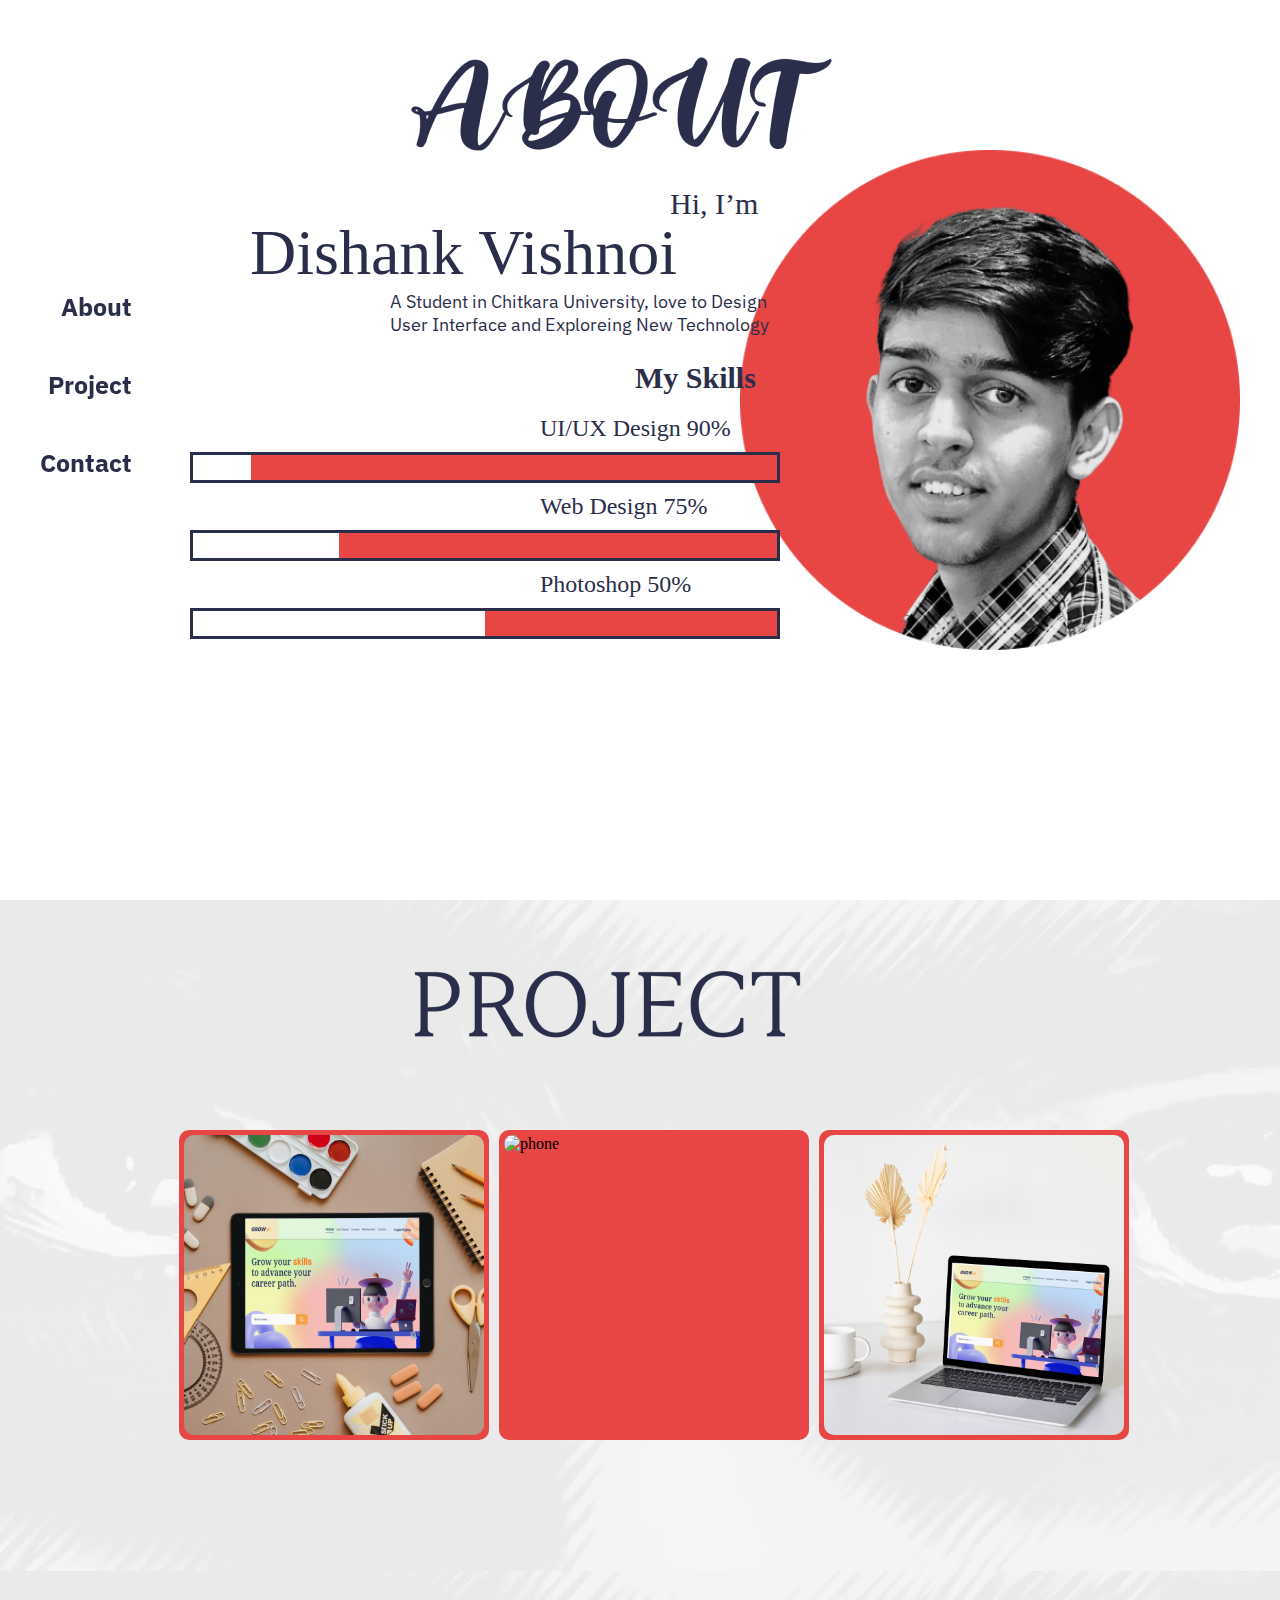
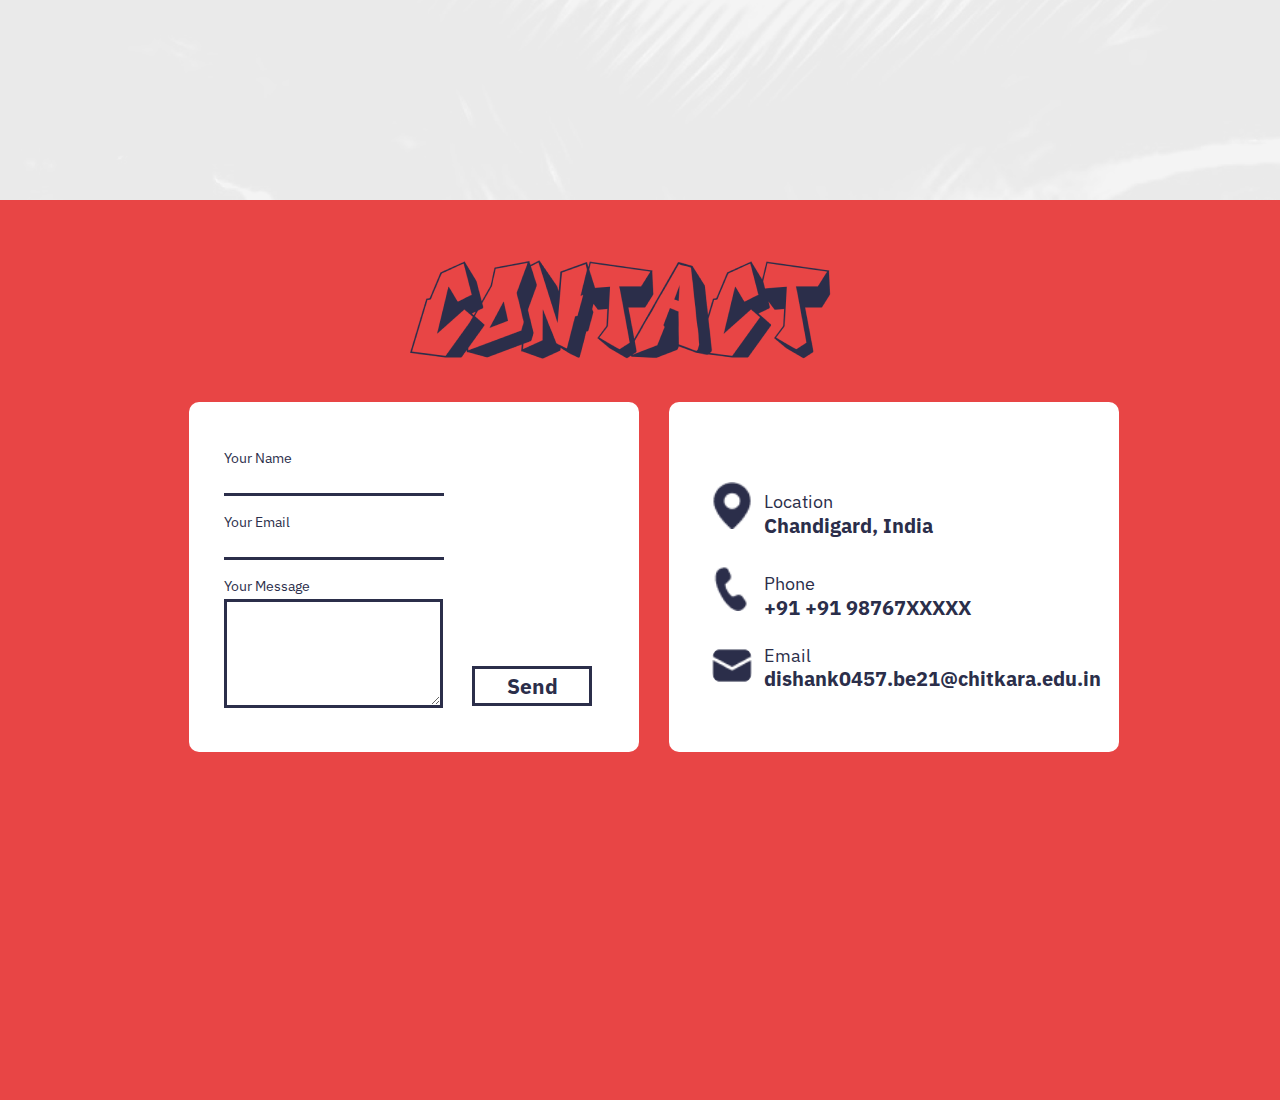
==== dis-portfolio.html @ 0542412b "Add files via upload" ====
<!DOCTYPE html>
<html lang="en">
<head>
    <meta charset="UTF-8">
    <meta http-equiv="X-UA-Compatible" content="IE=edge">
    <meta name="viewport" content="width=<device-width>, initial-scale=1.0">
    <title>Dishank Portfolio</title>
    <link rel="stylesheet" href="dis-portfolio.css">
    <link href="//db.onlinewebfonts.com/c/4267d8aa8711bb8c72cbefb26066c9e0?family=Bookman+Old+Style" rel="stylesheet" type="text/css"/>
    <link rel="preconnect" href="https://fonts.googleapis.com">
<link rel="preconnect" href="https://fonts.gstatic.com" crossorigin>
<link href="https://fonts.googleapis.com/css2?family=IBM+Plex+Sans:wght@400;700&display=swap" rel="stylesheet">
</head>
<body>
    <section id="About" class="page">
        <img src="/about 1.png" alt="about">
        <div class="nav">
            
        <div class="lines"><a href="#About"><h1>About</h1></a></div>
        <div class="lines"> <a href="#Project"><h1>Project</h1></a></div>
        <div class="lines"><a href="#Contact"><h1>Contact</h1></a></div>
        
    </div>
        <div class="content">
            <div class="photo">
                <img src="/Group 2.png" alt=""> 
            </div>
            <div class="heading">
                <h2>Hi, I’m</h2>
                <h1>Dishank Vishnoi</h1>
                <h3>A Student in Chitkara University, love to Design User Interface and Exploreing New Technology</h3>
                <div class="skill">
                    <h4>My Skills</h4>
                    <h5>UI/UX Design 90%</h5>
                    <div class="level">
                        <div class="orange">
                    </div> 
                    </div>
                    <h5>Web Design 75%</h5>
                     <div class="level">
                        <div class="orange2">
                    </div>
                    </div>
                    <h5>Photoshop 50%</h5>
                    <div class="level">
                        <div class="orange3">
                       </div>

                </div>

            
            </div>
            

    </section>
    <section  id="Project" class="page">
        <img src="/project 1.png" alt="Project">
        <div class="boxes">
            <div class="box"><img src="/mock-tab.jpg" alt="tab"></div>
            <div class="box2"><img src="/mock-phone.jpg" alt="phone"></div>
            <div class="box3"><img src="/mockup-1.jpg" alt=""></div>
        </div>

    </section>
    <section id="Contact" class="page">
        <img src="/Contact 1.png" alt="Contact">
        <div class="boxes">
            <div class="card1">
                <h3>Your Name</h3>
                <input type="text">
                <h3>Your Email</h3>
                <input type="text">
                <h3>Your Message</h3>
                <textarea name="" id="" cols="15" rows="5"></textarea>
                <button>Send</button>
            </div>
            <div class="card2">
                <img src="ci_location.png" alt="">
                <h3>Location</h3>
                <h2>Chandigard, India</h2>
                <img src="fluent_call-24-filled.png" alt="">
                <h3>Phone</h3>
                <h2>+91 +91 98767XXXXX</h2>
                <img src="fluent_mail-16-filled.png" alt="">
                <h3>Email</h3>
                <h2>dishank0457.be21@chitkara.edu.in</h2>
            </div>

        </div>

    </section>
   
</body>
</html>
---- dis-portfolio.css ----
@import url('https://fonts.googleapis.com/css2?family=IBM+Plex+Sans:wght@400;700&display=swap%27');
@import url('//db.onlinewebfonts.com/c/4267d8aa8711bb8c72cbefb26066c9e0?family=Bookman+Old+Style');
*{
    margin: 0;
    padding: 0;
    box-sizing: border-box;

}
html{
    scroll-behavior: smooth;
}
.nav{
    
    position: fixed;
    top: 290px;
    left: 40px;
    /* right: 100px; */
   text-decoration: none;
    /* background-color: rgb(0, 255, 255); */
    display: flex;
    flex-direction: column;
    
}

.nav .lines a{
    text-decoration: none;
}
.nav .lines h1:hover{
    border-bottom: 3px solid #2B2E4A;
    transition: 0.1s;
    
    transform: scale(1.3);
    
}
.nav .lines h1{
    font-family: IBM Plex Sans;
font-style: normal;
font-weight: bold;
text-align: right;
align-items: right;
right: 0px;
font-size: 25px;
margin-bottom: 45px;
transition: 0.1s;
/* width: 75px; */
/* height: 35px;  */
/* background-color: blue; */
border-bottom: 0px solid #2B2E4A;

color: #2B2E4A;
}

.page{
    height: 100vh;
   
}
.page img{
    margin-top: 50px;
    align-items: center;
    justify-content: center;
    margin-left: 32%;
    
}
.photo img{
    position: absolute;
    top: 100px;
    right: 40px;
    /* margin-right: 0px; */
    width: 500px;
}
.heading{
    width: 590px;
    height: 450px;
    background-color: rgba(128, 0, 128, 0);
    left: 190px;
    top: 10px;
    position: relative;
}
.heading h2{
    position: relative;
    left: 480px;
    font-family: Bookman Old Style;
font-style: normal;
font-weight: 300;
font-size: 30px;
color: #2B2E4A;
}
.heading h1{
    position: relative;
    top: -5px;
    left: 60px;
    font-family: Bookman Old Style;
font-style: normal;
font-weight: 300;
font-size: 64px;
color: #2B2E4A;
}
.heading h3{
    position: relative;
    top: -5px;
    left: 200px;
    width: 400px;
    font-family: IBM Plex Sans;
font-style: normal;
font-weight: normal;
font-size: 18px;
color: #2B2E4A;
}
.skill{
    position: relative;
    top: 20px;
    left: 0px;
    width: 590px;
    height: 296px;
    
    /* background-color: rgb(0, 0, 255); */
}
.skill h4{
    position: relative;
    left: 445px;
    font-family: Bookman Old Style;
font-style: normal;
font-weight: 600;
font-size: 30px;
color: #2B2E4A;
}
.skill h5{
    position: relative;
    top: 10px;
    left: 350px;
    margin-top: 10px;
    margin-bottom: 10px;
    font-family: Bookman Old Style;
font-style: normal;
font-weight: 300;
font-size: 24px;
color: #2B2E4A;

}
.skill .level {
    position: relative;
    top: 10px;
   
    border: 3px solid #2B2E4A;
box-sizing: border-box;



width: 100%;

}
.skill .level .orange{
   
   position: relative;
   left: 58px;
    height: 25px;
    

background: #E84545;
max-width: 90%;

}
.orange2 {
    position: relative;
    left: 146px;
    height: 25px;
    

    background: #E84545;
    max-width: 75%;

}
.orange3 {
    position: relative;
    left: 292px;
   
    height: 25px; 
    

    background: #E84545;
    max-width: 50%;

}
#Project{
    background: url(/bg-project.png);
    /* background: #ffffff4d;
mix-blend-mode: normal; */
}
.boxes {
    position: relative;
    left: 179px;
    width: 950px;
    height: 400px;
    /* background: rgb(0, 128, 11); */
    display: grid;
    flex-direction: row;
    align-items: center;
    justify-content: center;
    gap: 20px;
}
.boxes  img{
    cursor: pointer;
    width: 300PX;
    position: relative;
    top: -45px;
    left: -101px;
    border-radius: 10px;

}
.boxes .box{
  
    position: absolute;
    padding-left: 10px;
    height: 310px;
    width: 310px;
    top: 10px;
    left: 0px;
    border-radius: 10px;
    
    background-color: #E84545;
}
.boxes .box2{
  
    position: absolute;
    padding-left: 10px;
    height: 310px;
    width: 310px;
    top: 10px;
    left: 320px;
    border-radius: 10px;
    
    background-color: #E84545;
}
.boxes .box3{
  
    position: absolute;
    padding-left: 10px;
    height: 310px;
    width: 310px;
    top: 10px;
    left: 640px;
    border-radius: 10px;
    
    background-color: #E84545;
}
#Contact {
    background: #E84545;
}
.card1{
    position: absolute;
    left: 10px;
    background: white;
    width: 450px;
    height: 350px;
    border-radius: 10px;
}
.card2{
    position: absolute;
  top: 25px;
  right: 10px;
    background: white;
    width: 450px;
    height: 350px;
    border-radius: 10px;
}
.card1 h3{
    position: relative;
    top: 30px;
    left: 35px;
    font-family: IBM Plex Sans;
font-style: normal;
font-weight: normal;
font-size: 14px;
line-height: 99.5%;
padding-top: 20px;
/* identical to box height, or 14px */


color: #2B2E4A;
}
.card1 input{
    position: relative;
    top: 30px;
    left: 35px;
    border: 0;
    width: 220px;
    border-bottom: 3px solid #2B2E4A;
    font-family: Bookman Old Style;
font-style: normal;
font-weight: 300;
font-size: 24px;
line-height: 80%;
/* identical to box height, or 21px */


color: #2B2E4A;
}
.card1 textarea{
    position: relative;
    top: 35px;
    left: 35px;
    
    border: 3px solid #2B2E4A;
    font-family: Bookman Old Style;
font-style: normal;
font-weight: 300;
font-size: 24px;
line-height: 86.5%;
}
.card1 button:hover{
    transition: 0.3s;
    background-color: #E84545;
    /* border: 3px solid white;
    color: white; */

}
.card1 button{
    cursor: pointer;
    position: relative;
    left: 60px;
    top: 21px;
    height: 40px;
    width: 120px;
    background-color: transparent;
    border: 3px solid #2B2E4A;
    font-family: IBM Plex Sans;
font-style: normal;
font-weight: bold;
font-size: 21px;
line-height: 100%;
transition: 0.3s;
/* identical to box height, or 18px */


color: #2B2E4A;
}
.card2 img{
    position: relative;
    top: 30px;
 
    
    
    
    width: 40px;

}
.card2 h3{
    position: relative;
    left: 95px;
    top: -10px;
    margin-bottom: -45px;
    font-family: IBM Plex Sans;
font-style: normal;
font-weight: normal;
font-size: 18px;
line-height: 99.5%;
/* identical to box height, or 14px */


color: #2B2E4A;
}
.card2 h2{
    position: relative;
    left: 95px;
    top: 40px;
    margin-bottom: -10px;
    font-family: IBM Plex Sans;
font-style: normal;
font-weight: bold;
font-size: 20px;
line-height: 99.5%;
/* identical to box height, or 18px */


color: #2B2E4A;
}
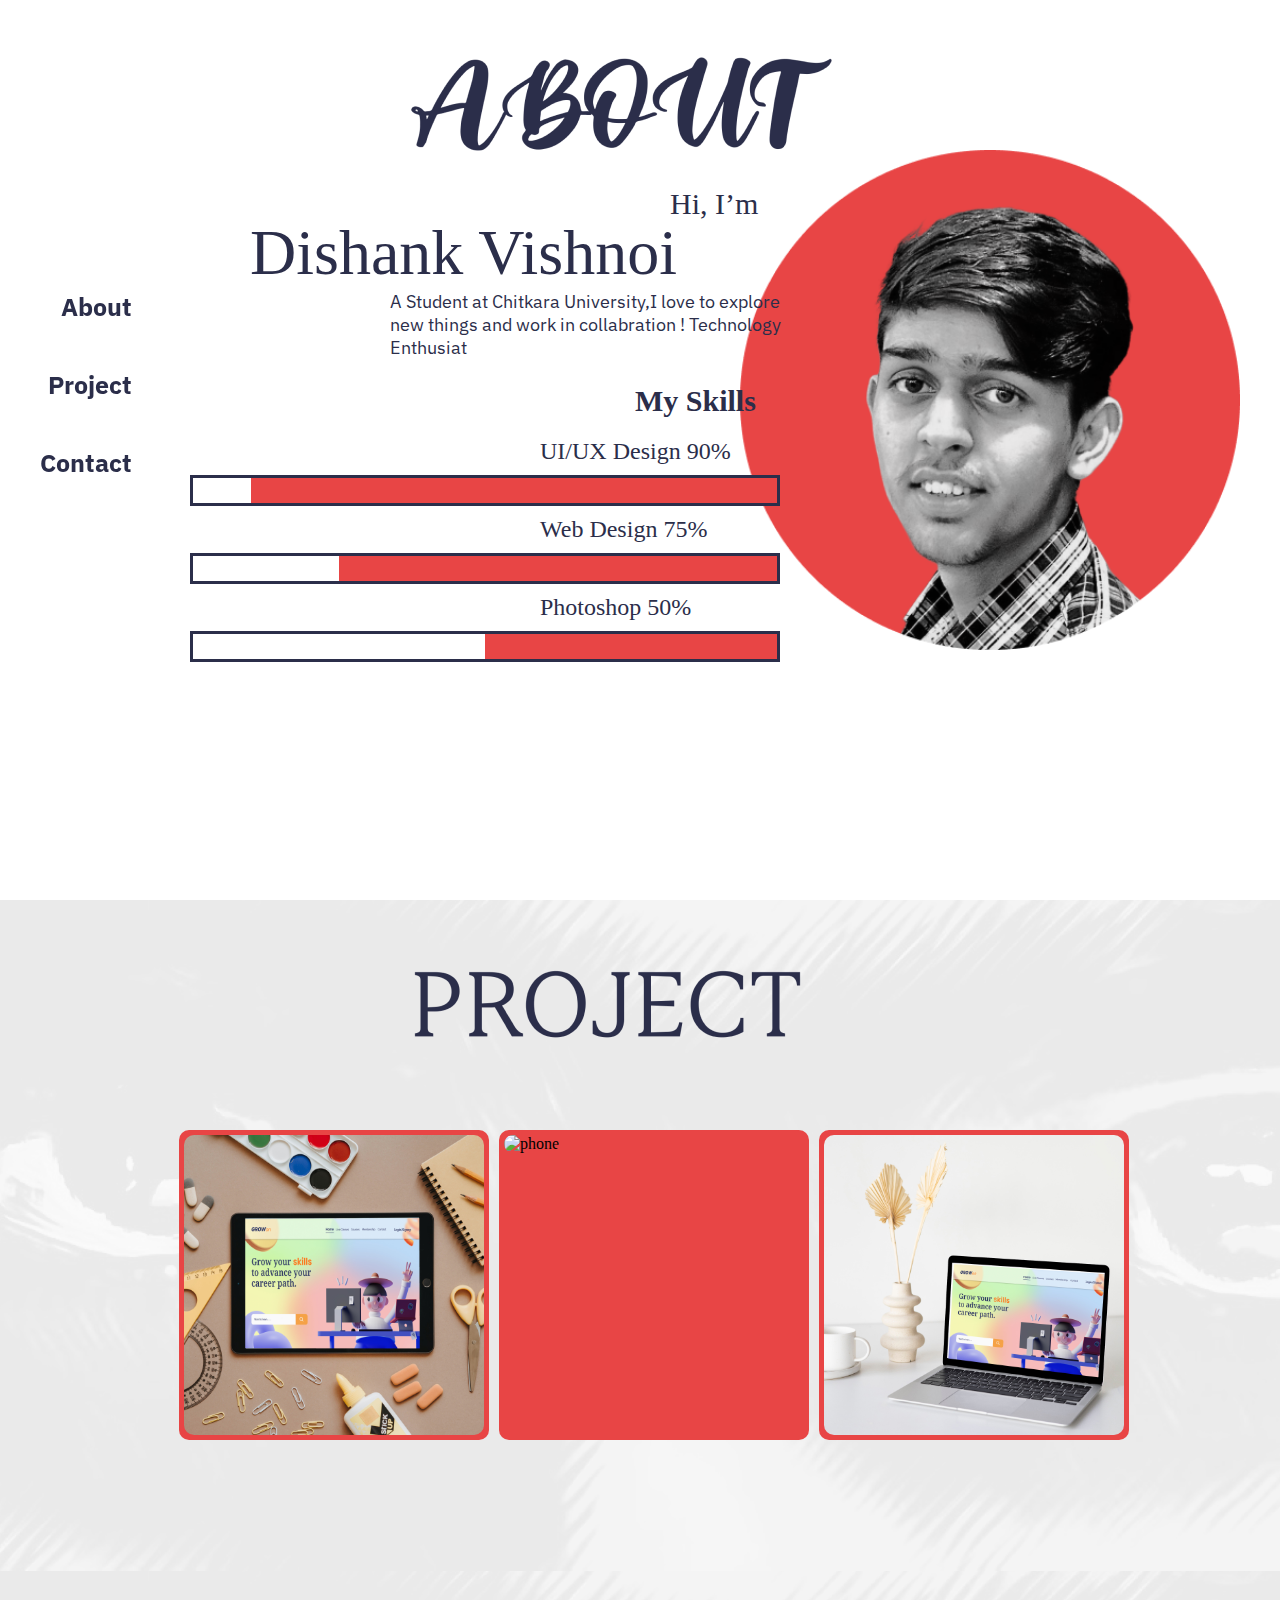
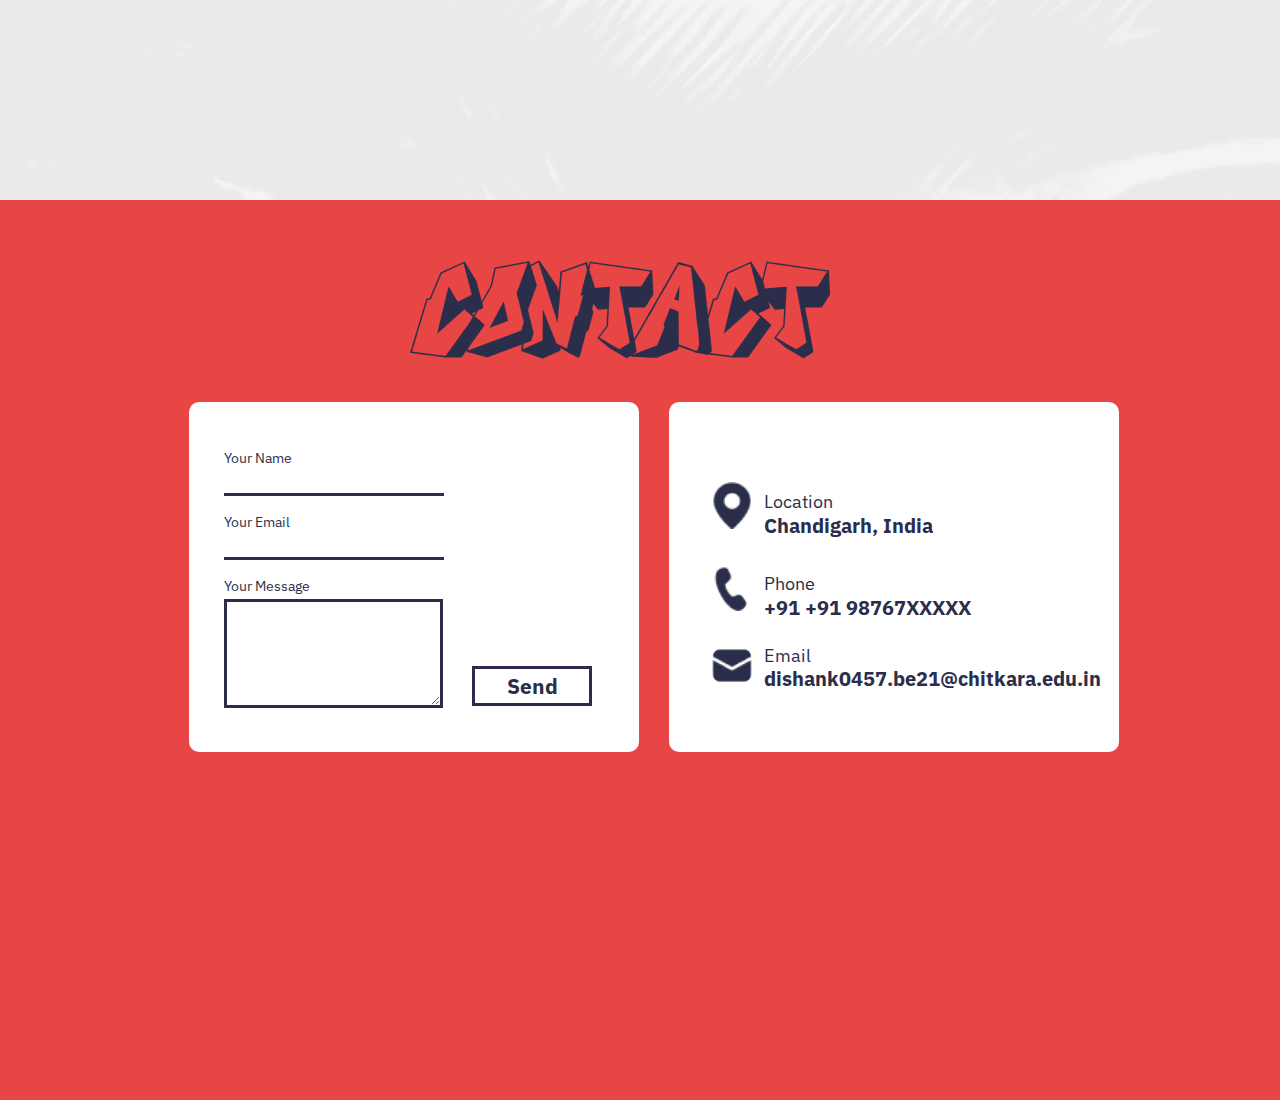
==== commit dc1512ef: "main" ====
--- a/dis-portfolio.html
+++ b/dis-portfolio.html
@@ -28,7 +28,7 @@
             <div class="heading">
                 <h2>Hi, I’m</h2>
                 <h1>Dishank Vishnoi</h1>
-                <h3>A Student in Chitkara University, love to Design User Interface and Exploreing New Technology</h3>
+                <h3>A Student at Chitkara University,I love to explore new things and work in collabration ! Technology Enthusiat </h3>
                 <div class="skill">
                     <h4>My Skills</h4>
                     <h5>UI/UX Design 90%</h5>
@@ -77,7 +77,7 @@
             <div class="card2">
                 <img src="ci_location.png" alt="">
                 <h3>Location</h3>
-                <h2>Chandigard, India</h2>
+                <h2>Chandigarh, India</h2>
                 <img src="fluent_call-24-filled.png" alt="">
                 <h3>Phone</h3>
                 <h2>+91 +91 98767XXXXX</h2>
@@ -91,4 +91,4 @@
     </section>
    
 </body>
-</html>+</html>
